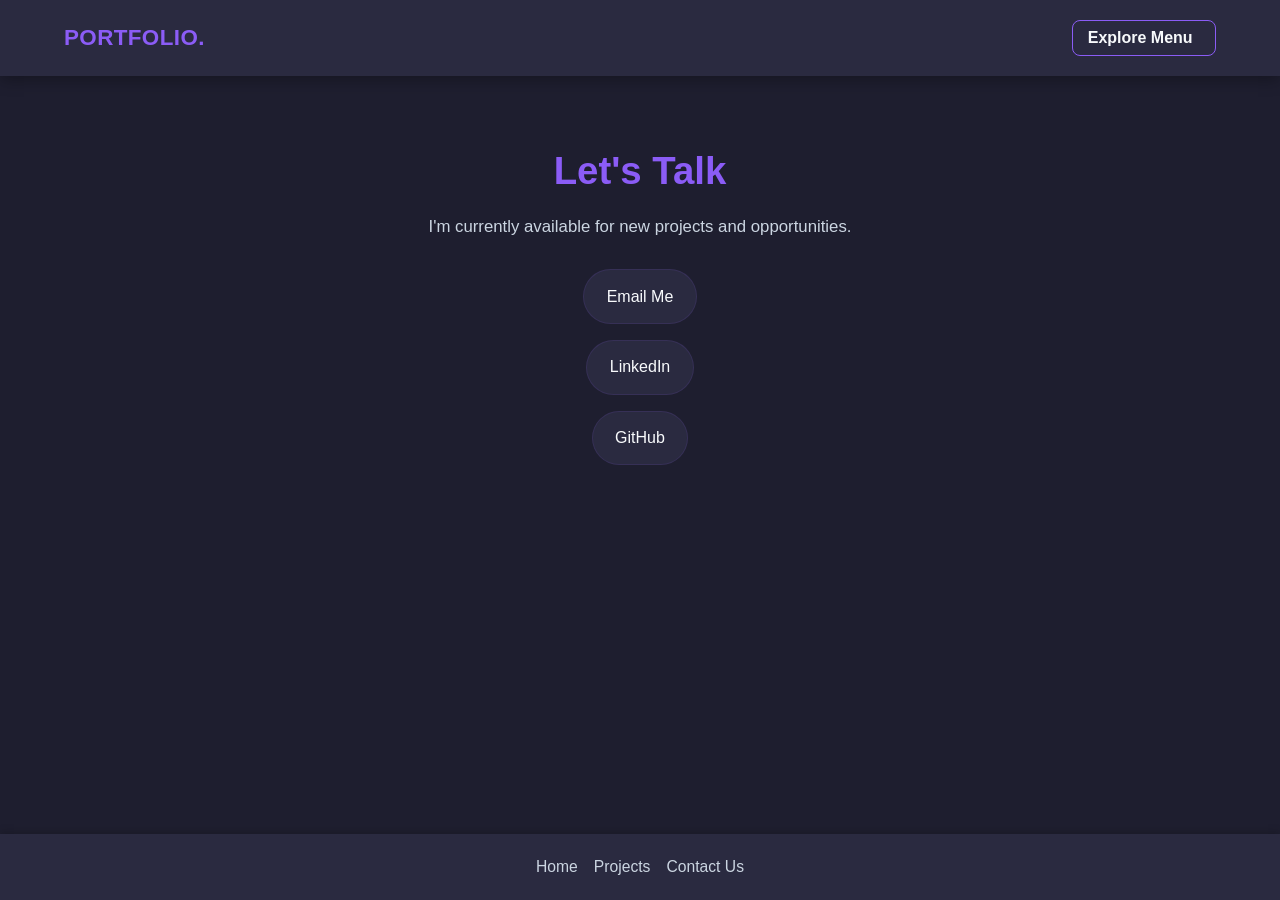
==== ContactUs.html @ 65858e11 "Add files via upload" ====
<!DOCTYPE html>
<html lang="en">
<head>
    <meta charset="UTF-8">
    <meta name="viewport" content="width=device-width, initial-scale=1.0">
    <title>My Portfolio | Contact</title>
    <link rel="stylesheet" href="redo.css">
</head>
<body>

    <nav>
        <a href="index.html" class="logo">PORTFOLIO.</a>
        
        <div class="dropdown">
            <button class="dropbtn">Explore Menu ▼</button>
            <div class="dropdown-content">
                <a href="index.html">Home</a>
                <a href="projects.html">Projects</a>
                <a href="ContactUs.html">Contact Us</a>
            </div>
        </div>
    </nav>

    <section class="contact-section">
        <h1>Let's Talk</h1>
        <p>I'm currently available for new projects and opportunities.</p>
        
        <ul class="contact-methods">
            <li><a href="mailto:hello@example.com">Email Me</a></li>
            <li><a href="https://linkedin.com" target="_blank">LinkedIn</a></li>
            <li><a href="https://github.com" target="_blank">GitHub</a></li>
        </ul>
    </section>
    <footer>
        <ul class="footer-links">
            <li><a href="index.html">Home</a></li>
            <li><a href="projects.html">Projects</a></li>
            <li><a href="ContactUs.html">Contact Us</a></li>
        </ul>
    </footer>
</body>
</html>
---- redo.css ----
/* ========================================
   APEX.CSS — consolidated, bug-fixed, accessible
   Replaces and improves your original stylesheet.
   ======================================== */

:root{
  --bg-base: #1e1e2f;
  --bg-surface: #2a2a40;
  --text-main: #f8fafc;
  --text-muted: #cbd5e1;
  --accent-color: #8b5cf6;
  --accent-hover: #a78bfa;
  --shadow-strong: 0 10px 20px rgba(0,0,0,0.5);
}

/* ---------- resets ---------- */
*,
*::before,
*::after{
  box-sizing: border-box;
  margin: 0;
  padding: 0;
}

html, body {
  height: 100%;
}

body{
  background: var(--bg-base);
  color: var(--text-main);
  font-family: 'Segoe UI', Tahoma, Geneva, Verdana, sans-serif;
  line-height: 1.6;
  display: flex;
  flex-direction: column;
  min-height: 100vh;
  -webkit-font-smoothing:antialiased;
  -moz-osx-font-smoothing:grayscale;
}

/* accessible focus outlines */
:focus {
  outline: 3px solid rgba(167,139,250,0.18);
  outline-offset: 2px;
}

/* ---------- NAVIGATION (single consolidated rule) ---------- */
nav{
  display: flex;
  justify-content: space-between;
  align-items: center;
  padding: 1.25rem 5%;
  gap: 1rem;
  background-color: var(--bg-surface);
  box-shadow: 0 4px 15px rgba(0,0,0,0.3);
  position: relative;
  z-index: 1000;
}

/* logo */
.logo{
  color: var(--accent-color);
  font-weight: 700;
  font-size: 1.4rem;
  text-decoration: none;
  display: inline-block;
  letter-spacing: 0.4px;
}

/* fallback nav-links (kept for future use) */
.nav-links{
  list-style: none;
  display: flex;
  gap: 1.25rem;
  align-items: center;
}
.nav-links a{
  color: var(--text-main);
  text-decoration: none;
  font-weight: 500;
}
.nav-links a:hover,
.nav-links a:focus{
  color: var(--accent-hover);
}

/* ---------- DROPDOWN (works without JavaScript) ---------- */
.dropdown{
  position: relative;
  display: inline-block;
}

.dropbtn{
  background: transparent;
  border: 1px solid var(--accent-color);
  color: var(--text-main);
  padding: 0.5rem 0.9rem;
  border-radius: 8px;
  cursor: pointer;
  font-weight: 600;
  display: inline-flex;
  align-items: center;
  gap: .5rem;
  text-decoration: none;
}

/* dropdown content hidden by default; revealed on hover or focus-within */
.dropdown-content{
  display: none;
  position: absolute;
  right: 0;
  top: calc(100% + 0.5rem);
  min-width: 180px;
  background: var(--bg-surface);
  border-radius: 8px;
  box-shadow: 0 6px 18px rgba(0,0,0,0.35);
  padding: 0.4rem 0;
  white-space: nowrap;
  overflow: hidden;
}

/* show dropdown when hovering or keyboard focusing */
.dropdown:hover .dropdown-content,
.dropdown:focus-within .dropdown-content{
  display: block;
}

.dropdown-content a{
  display: block;
  padding: 0.6rem 1rem;
  color: var(--text-main);
  text-decoration: none;
  font-size: 0.98rem;
}
.dropdown-content a:hover,
.dropdown-content a:focus{
  background: rgba(139,92,246,0.08);
  color: var(--accent-hover);
}

/* Ensure the dropdown is usable on small screens by preventing overflow */
@media (max-width: 420px){
  .dropdown-content {
    right: auto;
    left: 0;
    min-width: calc(100vw - 2rem);
  }
}

/* ---------- HERO / HOME ---------- */
.hero-section{
  display: flex;
  align-items: center;
  justify-content: space-between;
  gap: 2rem;
  padding: 4.5% 6%;
  flex: 1;
  flex-wrap: wrap;
}

.hero-text{
  flex: 1 1 360px;
  max-width: 720px;
}

.hero-text h1{
  font-size: clamp(1.8rem, 4vw, 3.2rem);
  line-height: 1.15;
  margin-bottom: 0.75rem;
  color: var(--text-main);
}

.hero-text h1 span{
  color: var(--accent-color);
}

.hero-text p{
  color: var(--text-muted);
  font-size: 1.05rem;
  margin-bottom: 1.5rem;
  max-width: 60ch;
}

/* hero image */
.hero-image{
  flex: 1 1 320px;
  display: flex;
  justify-content: flex-end;
}

.hero-image img{
  max-width: 100%;
  height: auto;
  border-radius: 12px;
  box-shadow: var(--shadow-strong);
  display: block;
}

/* ---------- ABOUT / CARDS ---------- */
.about-section{
  padding: 5% 6%;
  flex: 1;
}

.about-section h1{
  text-align: center;
  font-size: 2.2rem;
  margin-bottom: 2.5rem;
  color: var(--accent-color);
}

.card-container{
  display: flex;
  gap: 1.25rem;
  justify-content: space-between;
  flex-wrap: wrap;
}

/* make cards flexible and avoid overflow on small screens */
.card{
  background-color: var(--bg-surface);
  padding: 1.6rem;
  border-radius: 10px;
  flex: 1 1 220px;
  text-align: center;
  box-shadow: 0 4px 10px rgba(0,0,0,0.2);
  transition: transform .25s ease, box-shadow .25s ease;
  min-width: 200px;
}

.card:hover,
.card:focus-within{
  transform: translateY(-6px);
  box-shadow: 0 12px 26px rgba(0,0,0,0.28);
}

.card h3{
  color: var(--accent-hover);
  margin-bottom: 0.8rem;
  font-size: 1.05rem;
}

/* ---------- CONTACT ---------- */
.contact-section{
  flex: 1;
  display: flex;
  flex-direction: column;
  align-items: center;
  padding: 5% 6%;
  text-align: center;
}

.contact-section h1{
  font-size: 2.4rem;
  margin-bottom: 0.8rem;
  color: var(--accent-color);
}

.contact-section p{
  color: var(--text-muted);
  margin-bottom: 1.25rem;
  font-size: 1.05rem;
  max-width: 60ch;
}

/* contact methods list */
.contact-methods{
  list-style: none;
  display: flex;
  flex-direction: column;
  gap: 1rem;
  padding: 0;
  margin: 0.5rem 0 0;
}

.contact-methods a{
  display: inline-block;
  background-color: var(--bg-surface);
  color: var(--text-main);
  text-decoration: none;
  padding: 0.85rem 1.4rem;
  border-radius: 999px;
  font-size: 1rem;
  border: 1px solid transparent;
  transition: background .2s ease, color .2s ease, transform .08s ease;
  border: 1px solid rgba(139,92,246,0.12);
}

.contact-methods a:hover,
.contact-methods a:focus{
  background-color: var(--accent-color);
  color: var(--bg-base);
  transform: translateY(-2px);
}

/* ---------- TOP-HEADING (present in some pages) ---------- */
.top-heading{
  text-align: center;
  color: var(--accent-hover);
  font-size: 1.25rem;
  margin: 1.25rem 0;
  font-weight: 600;
}

/* ---------- FOOTER ---------- */
footer{
  margin-top: auto;
  padding: 1.25rem 6%;
  background: var(--bg-surface);
  text-align: center;
  box-shadow: 0 -2px 8px rgba(0,0,0,0.18);
}

.footer-links{
  list-style: none;
  display: inline-flex;
  gap: 1rem;
  padding: 0;
  margin: 0;
  flex-wrap: wrap;
  align-items: center;
  justify-content: center;
}

.footer-links a{
  color: var(--text-muted);
  text-decoration: none;
  font-size: 0.98rem;
}
.footer-links a:hover,
.footer-links a:focus{
  color: var(--accent-hover);
}

/* small visual details for anchors and buttons */
a, button{
  -webkit-tap-highlight-color: transparent;
}

/* ---------- RESPONSIVE ADJUSTMENTS ---------- */
@media screen and (max-width: 768px){
  nav{
    flex-direction: column;
    align-items: stretch;
    gap: .6rem;
    padding: 1rem 4%;
  }

  /* make the logo and dropdown align comfortably on mobile */
  .logo{
    align-self: start;
    margin-bottom: 0.25rem;
  }

  .dropdown{
    align-self: stretch;
    display: flex;
    justify-content: center;
  }
  .dropbtn{
    width: 100%;
    justify-content: center;
  }

  .hero-section{
    padding: 4% 4%;
    flex-direction: column;
    text-align: center;
  }
  .hero-image{
    justify-content: center;
  }

  .card-container{
    flex-direction: column;
    gap: 1rem;
  }
}

@media screen and (max-width: 420px){
  .hero-text h1{
    font-size: 1.6rem;
  }
  .hero-text p{
    font-size: 0.98rem;
  }
}
.dropbtn {
  /* make the original text invisible visually but keep it in the DOM for assistive tech */
  font-size: 0;
  line-height: 0;
  background: transparent;
  border: 1px solid var(--accent-color);
  color: var(--text-main);
  padding: 0.5rem 0.9rem;
  border-radius: 8px;
  cursor: pointer;
  font-weight: 600;
  position: relative;
  display: inline-flex;
  align-items: center;
  justify-content: center;
}

/* draw the clean label back using a pseudo-element (no triangle). */
.dropbtn::before {
  content: "Explore Menu";   /* visual label only */
  font-size: 1rem;          /* restore readable size */
  line-height: normal;
  color: inherit;
  font-weight: 600;
  pointer-events: none;
  display: inline-block;
}

/* optional: small hover/focus styling */
.dropbtn:hover::before,
.dropbtn:focus::before {
  color: var(--accent-hover);
}
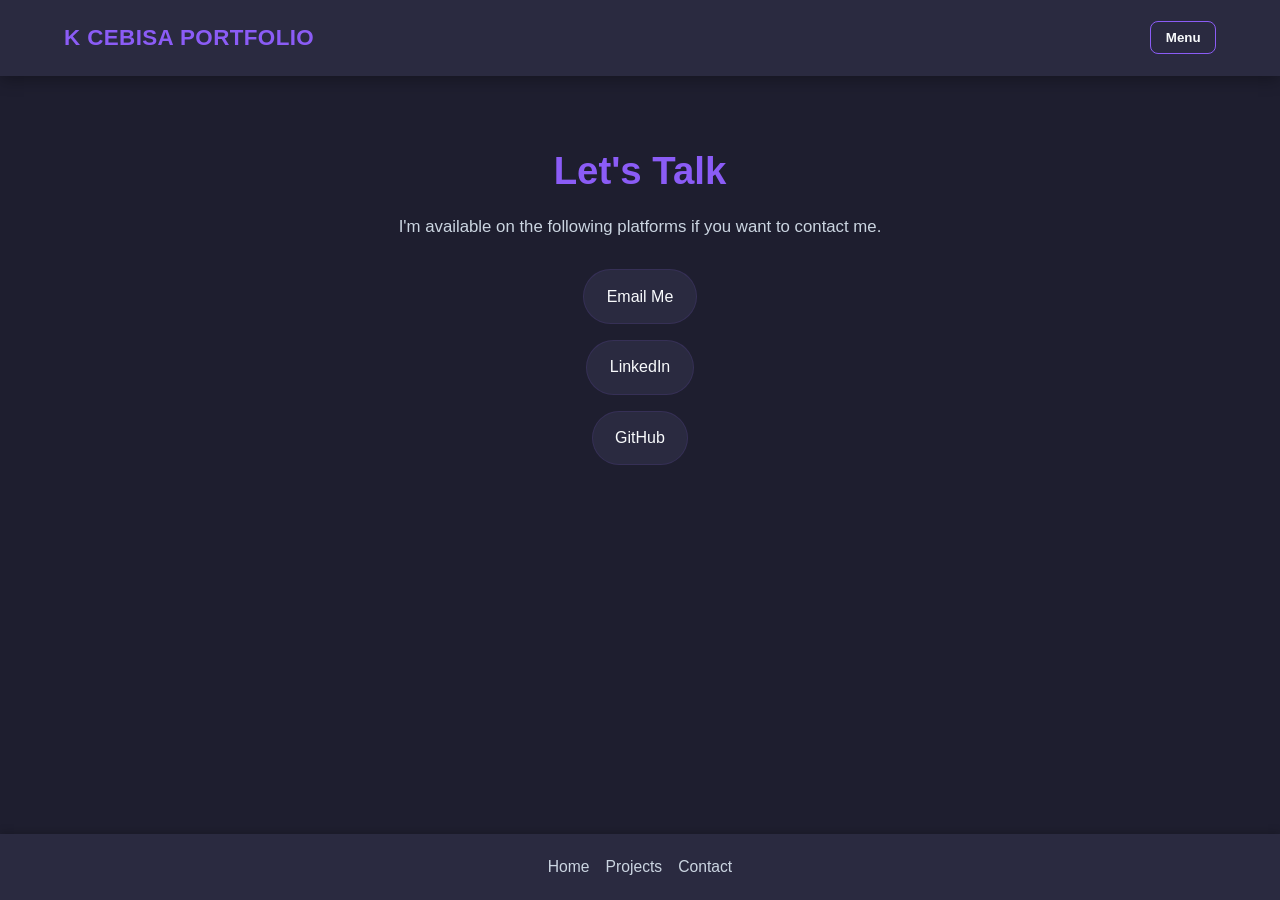
==== commit ab3a4320: "Add files via upload" ====
--- a/ContactUs.html
+++ b/ContactUs.html
@@ -9,24 +9,24 @@
 <body>
 
     <nav>
-        <a href="index.html" class="logo">PORTFOLIO.</a>
+        <a href="index.html" class="logo">K CEBISA PORTFOLIO</a>
         
         <div class="dropdown">
-            <button class="dropbtn">Explore Menu ▼</button>
+            <button class="dropbtn"> Menu </button>
             <div class="dropdown-content">
                 <a href="index.html">Home</a>
                 <a href="projects.html">Projects</a>
-                <a href="ContactUs.html">Contact Us</a>
+                <a href="ContactUs.html">Contact </a>
             </div>
         </div>
     </nav>
 
     <section class="contact-section">
         <h1>Let's Talk</h1>
-        <p>I'm currently available for new projects and opportunities.</p>
+        <p>I'm  available on the following platforms if you want to contact me.</p>
         
         <ul class="contact-methods">
-            <li><a href="mailto:hello@example.com">Email Me</a></li>
+            <li><a href="mailto:Blanc843@gmail.com">Email Me</a></li>
             <li><a href="https://linkedin.com" target="_blank">LinkedIn</a></li>
             <li><a href="https://github.com" target="_blank">GitHub</a></li>
         </ul>
@@ -35,7 +35,7 @@
         <ul class="footer-links">
             <li><a href="index.html">Home</a></li>
             <li><a href="projects.html">Projects</a></li>
-            <li><a href="ContactUs.html">Contact Us</a></li>
+            <li><a href="ContactUs.html">Contact </a></li>
         </ul>
     </footer>
 </body>
--- a/redo.css
+++ b/redo.css
@@ -84,7 +84,7 @@
   color: var(--accent-hover);
 }
 
-/* ---------- DROPDOWN (works without JavaScript) ---------- */
+/* DROPDOWN */
 .dropdown{
   position: relative;
   display: inline-block;
@@ -189,7 +189,7 @@
 }
 
 .hero-image img{
-  max-width: 100%;
+  max-width: 80%;
   height: auto;
   border-radius: 12px;
   box-shadow: var(--shadow-strong);
@@ -385,36 +385,5 @@
     font-size: 0.98rem;
   }
 }
-.dropbtn {
-  /* make the original text invisible visually but keep it in the DOM for assistive tech */
-  font-size: 0;
-  line-height: 0;
-  background: transparent;
-  border: 1px solid var(--accent-color);
-  color: var(--text-main);
-  padding: 0.5rem 0.9rem;
-  border-radius: 8px;
-  cursor: pointer;
-  font-weight: 600;
-  position: relative;
-  display: inline-flex;
-  align-items: center;
-  justify-content: center;
-}
-
-/* draw the clean label back using a pseudo-element (no triangle). */
-.dropbtn::before {
-  content: "Explore Menu";   /* visual label only */
-  font-size: 1rem;          /* restore readable size */
-  line-height: normal;
-  color: inherit;
-  font-weight: 600;
-  pointer-events: none;
-  display: inline-block;
-}
-
-/* optional: small hover/focus styling */
-.dropbtn:hover::before,
-.dropbtn:focus::before {
-  color: var(--accent-hover);
-}+
+
